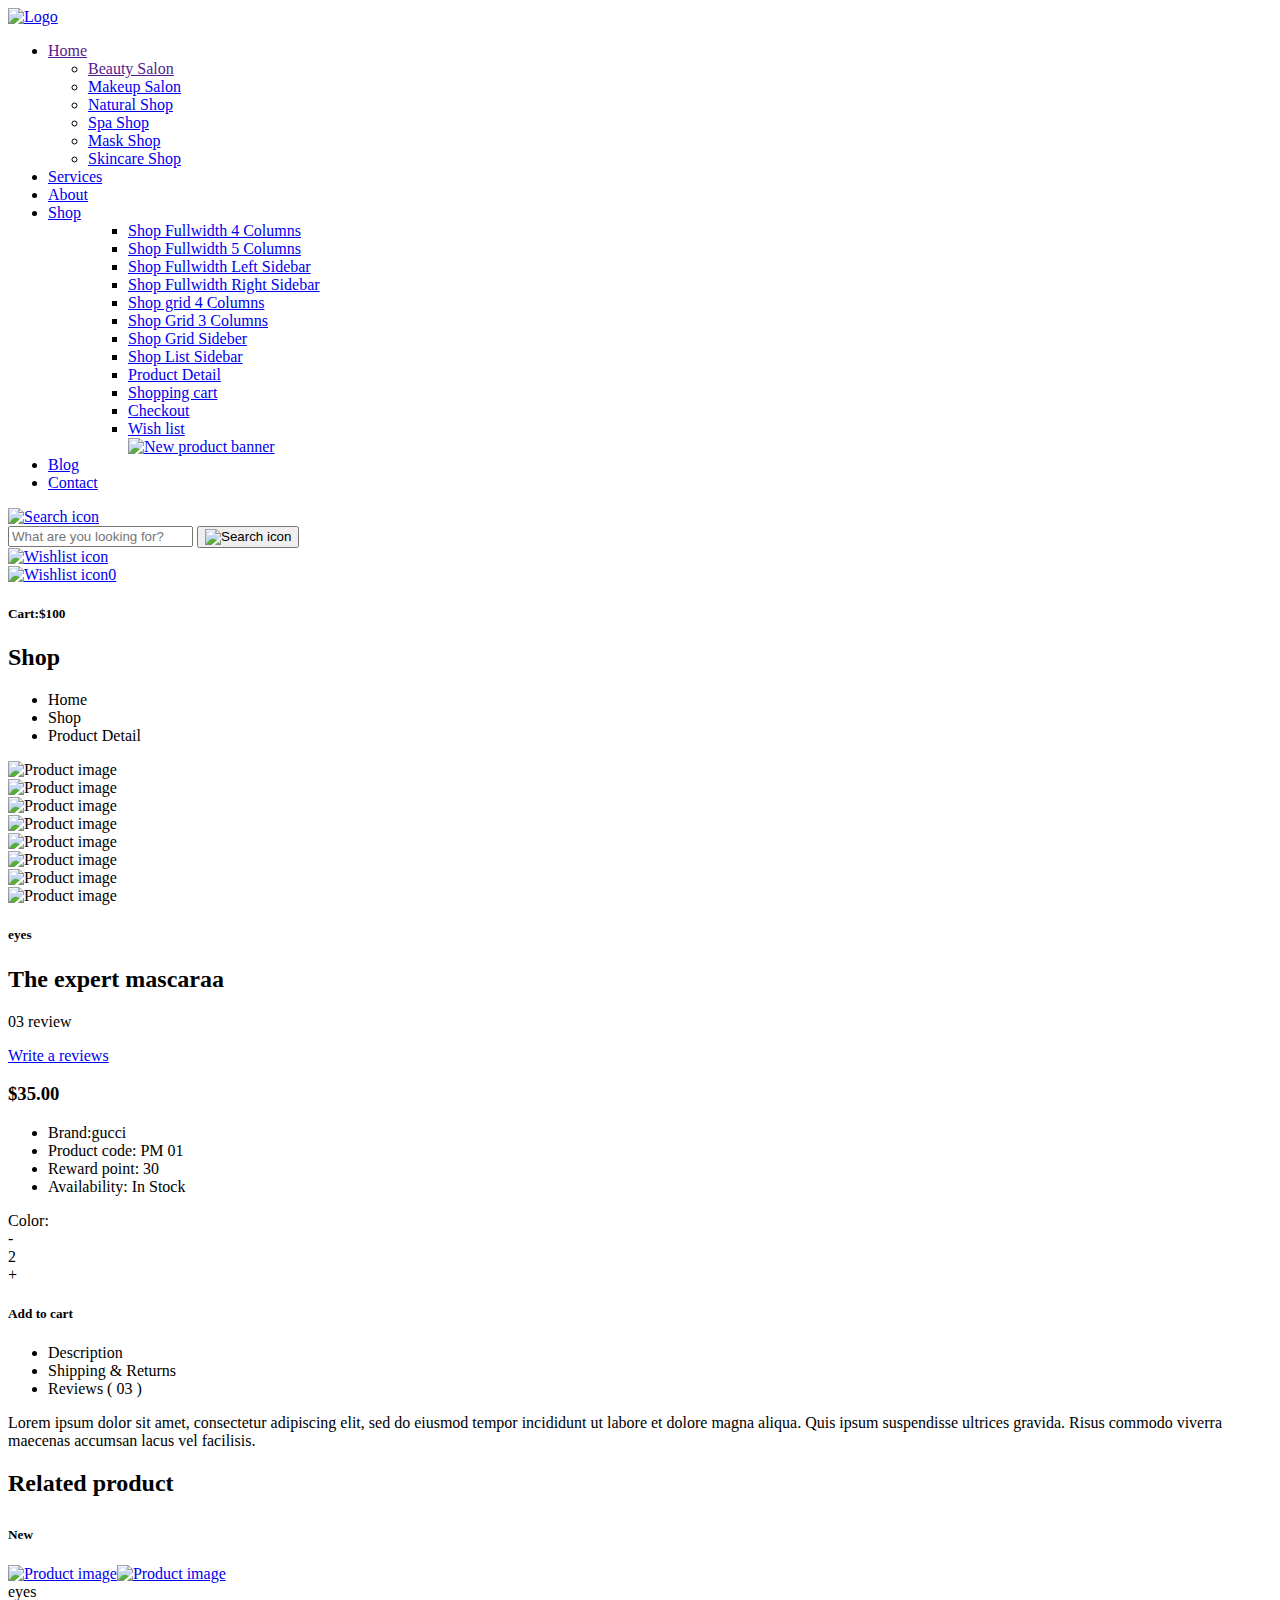
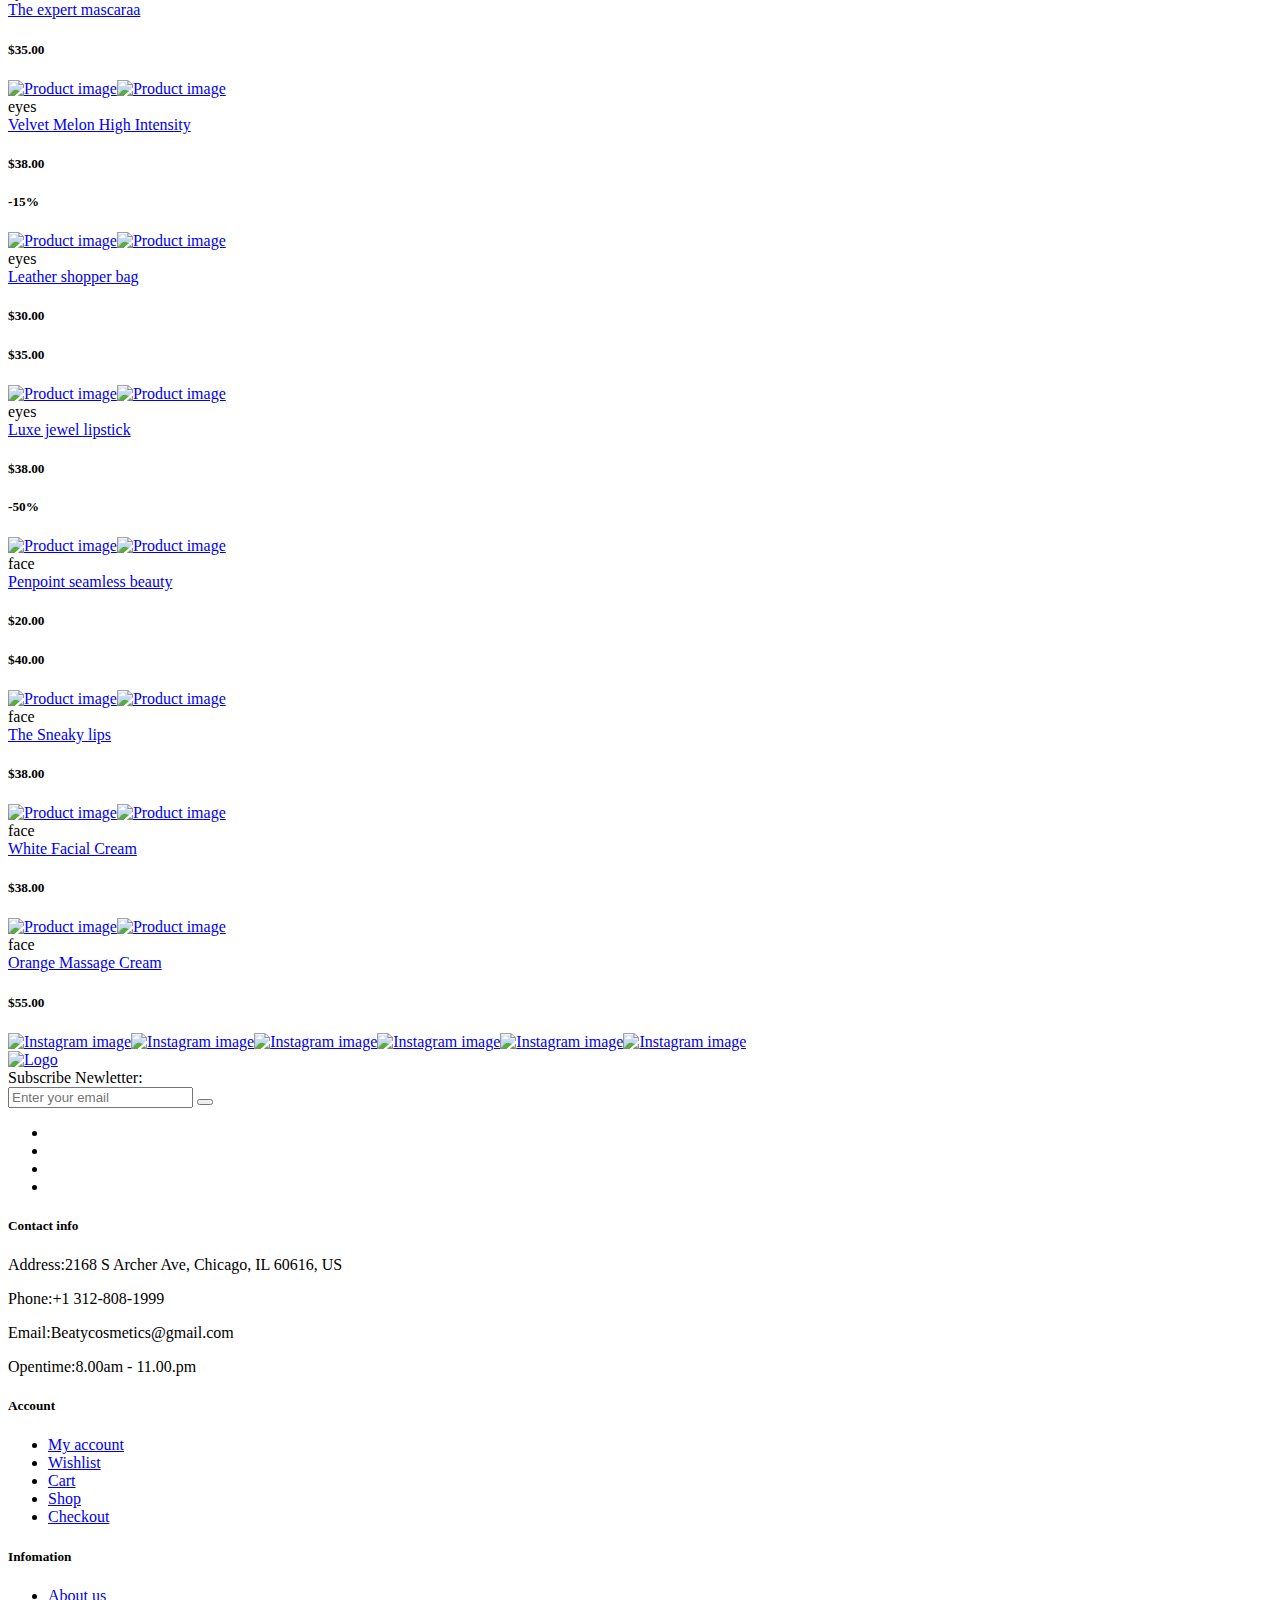
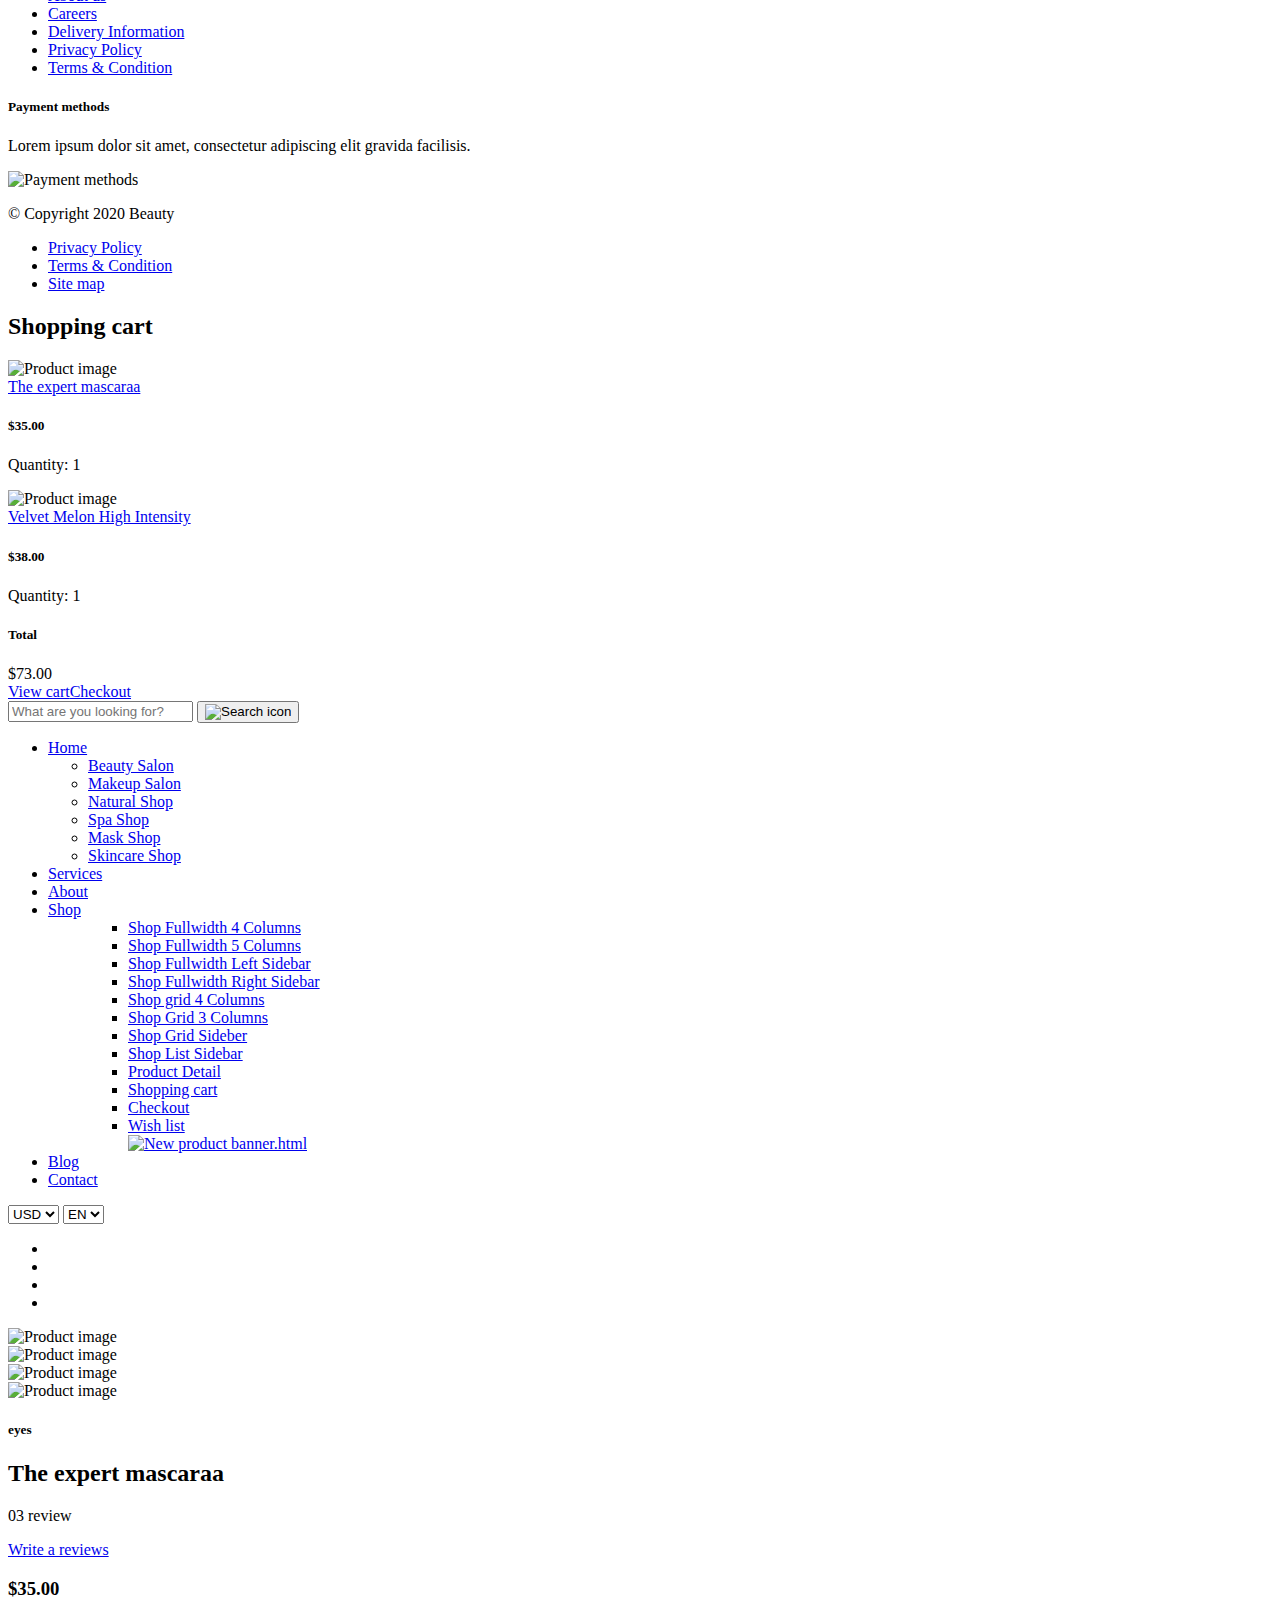
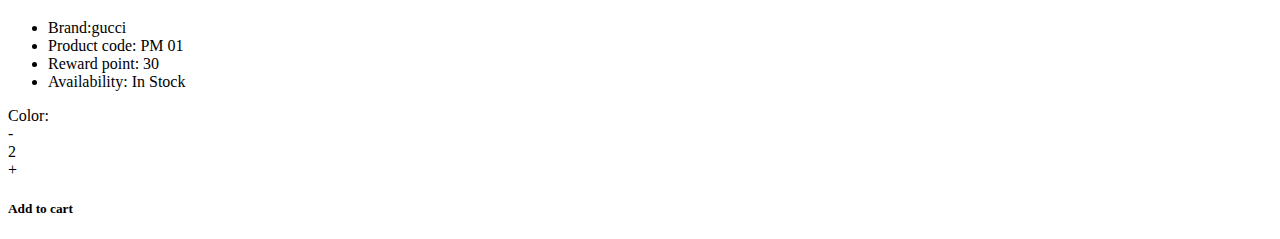
==== shop/product-detail.html @ 7b79861c "ajout du projet" ====
<!DOCTYPE html>
<html lang="en">
  <head>
    <meta charset="UTF-8"/>
    <meta name="viewport" content="width=device-width, initial-scale=1.0, user-scalable=no"/>
    <meta http-equiv="X-UA-Compatible" content="ie=edge"/>
    <title>Product Detail</title>
    <link rel="stylesheet" href="https://fonts.googleapis.com/css2?family=Spartan:wght@300;400;500;700;900&amp;display=swap"/>
    <link rel="shortcut icon" type="image/png" href="./assets/images/fav.png"/>
    <!--build:css assets/css/styles.min.css-->
    <link rel="stylesheet" href="assets/css/bootstrap.css"/>
    <link rel="stylesheet" href="https://cdnjs.cloudflare.com/ajax/libs/animate.css/4.0.0/animate.min.css"/>
    <link rel="stylesheet" href="assets/css/slick.min.css"/>
    <link rel="stylesheet" href="assets/css/fontawesome.css"/>
    <link rel="stylesheet" href="assets/css/jquery.modal.min.css"/>
    <link rel="stylesheet" href="assets/css/bootstrap-drawer.min.css"/>
    <link rel="stylesheet" href="assets/css/style.css"/>
    <!--endbuild-->
  </head>
  <body>
    <div class="menu -style-3">
      <div class="container">
        <div class="menu__wrapper"><a href="/index.html"><img src="assets/images/logo-white.png" alt="Logo"/></a>
              <div class="navigator -white">
                <ul>
                  <li class="relative"><a href="">Home<span class="dropable-icon"><i class="fas fa-angle-down"></i></span></a>
                    <ul class="dropdown-menu">
                      <li><a href="">Beauty Salon</a></li>
                      <li><a href="homepage2.html">Makeup Salon</a></li>
                      <li><a href="homepage3.html">Natural Shop</a></li>
                      <li><a href="homepage4.html">Spa Shop</a></li>
                      <li><a href="homepage5.html">Mask Shop</a></li>
                      <li><a href="homepage6.html">Skincare Shop</a></li>
                    </ul>
                  </li>
                  <li><a href="services.html">Services</a></li>
                  <li><a href="about.html">About</a></li>
                  <li><a href="shop-fullwidth-4col.html">Shop<span class="dropable-icon"><i class="fas fa-angle-down"></i></span></a>
                    <ul class="dropdown-menu -wide">
                      <ul class="dropdown-menu__col">
                        <li><a href="shop-fullwidth-4col.html">Shop Fullwidth 4 Columns</a></li>
                        <li><a href="shop-fullwidth-5col.html">Shop Fullwidth 5 Columns</a></li>
                        <li><a href="shop-fullwidth-left-sidebar.html">Shop Fullwidth Left Sidebar</a></li>
                        <li><a href="shop-fullwidth-right-sidebar.html">Shop Fullwidth Right Sidebar</a></li>
                      </ul>
                      <ul class="dropdown-menu__col">
                        <li><a href="shop-grid-4col.html">Shop grid 4 Columns</a></li>
                        <li><a href="shop-grid-3col.html">Shop Grid 3 Columns</a></li>
                        <li><a href="shop-grid-sidebar.html">Shop Grid Sideber</a></li>
                        <li><a href="shop-list-sidebar.html">Shop List Sidebar</a></li>
                      </ul>
                      <ul class="dropdown-menu__col">
                        <li><a href="product-detail.html">Product Detail</a></li>
                        <li><a href="cart.html">Shopping cart</a></li>
                        <li><a href="checkout.html">Checkout</a></li>
                        <li><a href="wishlist.html">Wish list</a></li>
                      </ul>
                      <ul class="dropdown-menu__col -banner"><a href="shop-fullwidth-4col.html"><img src="assets/images/header/dropdown-menu-banner.png" alt="New product banner"/></a></ul>
                    </ul>
                  </li>
                  <li><a href="blog.html">Blog</a></li>
                  <li><a href="contact.html">Contact</a></li>
                </ul>
              </div>
              <div class="menu-functions -white"><a class="menu-icon -search" href="#"><img src="assets/images/header/search-icon-white.png" alt="Search icon"/></a>
                <div class="search-box">
                  <form>
                    <input type="text" placeholder="What are you looking for?" name="search"/>
                    <button><img src="assets/images/header/search-icon.png" alt="Search icon"/></button>
                  </form>
                </div><a class="menu-icon -wishlist" href="/wishlist.html"><img src="assets/images/header/wishlist-icon-white.png" alt="Wishlist icon"/></a>
                <div class="menu-cart"><a class="menu-icon -cart" href="#"><img src="assets/images/header/cart-icon-white.png" alt="Wishlist icon"/><span class="cart__quantity">0</span></a>
                  <h5>Cart:<span>$100</span></h5>
                </div><a class="menu-icon -navbar" href="#">
                  <div class="bar"></div>
                  <div class="bar"></div>
                  <div class="bar"></div></a>
              </div>
        </div>
      </div>
    </div>
    <div id="content">
          <div class="breadcrumb">
            <div class="container">
              <h2>Shop</h2>
              <ul><li>Home</li><li>Shop</li><li class="active">Product Detail</li></ul>
            </div>
          </div>
      <div class="shop">
        <div class="container">
          <div class="product-detail__wrapper">
            <div class="row">
              <div class="col-12 col-md-6">
                <div class="product-detail__slide-two">
                  <div class="product-detail__slide-two__big">
                    <div class="slider__item"><img src="assets/images/product/1.png" alt="Product image"/></div>
                    <div class="slider__item"><img src="assets/images/product/2.png" alt="Product image"/></div>
                    <div class="slider__item"><img src="assets/images/product/3.png" alt="Product image"/></div>
                    <div class="slider__item"><img src="assets/images/product/4.png" alt="Product image"/></div>
                  </div>
                  <div class="product-detail__slide-two__small">
                    <div class="slider__item"><img src="assets/images/product/1.png" alt="Product image"/></div>
                    <div class="slider__item"><img src="assets/images/product/2.png" alt="Product image"/></div>
                    <div class="slider__item"><img src="assets/images/product/3.png" alt="Product image"/></div>
                    <div class="slider__item"><img src="assets/images/product/4.png" alt="Product image"/></div>
                  </div>
                </div>
              </div>
              <div class="col-12 col-md-6">
                <div class="product-detail__content">
                      <div class="product-detail__content">
                        <div class="product-detail__content__header">
                          <h5>eyes</h5>
                          <h2>The expert mascaraa</h2>
                        </div>
                        <div class="product-detail__content__header__comment-block">
                              <div class="rate"><i class="fas fa-star"></i><i class="fas fa-star"></i><i class="fas fa-star"></i><i class="fas fa-star"></i><i class="far fa-star"></i></div>
                          <p>03 review</p><a href="#">Write a reviews</a>
                        </div>
                        <h3>$35.00</h3>
                        <div class="divider"></div>
                        <div class="product-detail__content__footer">
                          <ul>
                            <li>Brand:gucci
                            </li>
                            <li>Product code: PM 01
                            </li>
                            <li>Reward point: 30
                            </li>
                            <li>Availability: In Stock</li>
                          </ul>
                          <div class="product-detail__colors"><span>Color:</span>
                            <div class="product-detail__colors__item" style="background-color: #8B0000"></div>
                            <div class="product-detail__colors__item" style="background-color: #4169E1"></div>
                          </div>
                          <div class="product-detail__controller">
                                <div class="quantity-controller -border -round">
                                  <div class="quantity-controller__btn -descrease">-</div>
                                  <div class="quantity-controller__number">2</div>
                                  <div class="quantity-controller__btn -increase">+</div>
                                </div>
                                <div class="add-to-cart -dark"><a class="btn -round -red" href="#"><i class="fas fa-shopping-bag"></i></a>
                                  <h5>Add to cart</h5>
                                </div>
                            <div class="product-detail__controler__actions"></div><a class="btn -round -white" href="#"><i class="fas fa-heart"></i></a>
                          </div>
                          <div class="divider"></div>
                          <div class="product-detail__content__tab">
                            <ul class="tab-content__header">
                              <li class="tab-switcher" data-tab-index="0" tabindex="0">Description</li>
                              <li class="tab-switcher" data-tab-index="1" tabindex="0">Shipping & Returns</li>
                              <li class="tab-switcher" data-tab-index="2" tabindex="0">Reviews ( 03 )</li>
                            </ul>
                            <div id="allTabsContainer">
                              <div class="tab-content__item -description" data-tab-index="0">
                                <p>Lorem ipsum dolor sit amet, consectetur adipiscing elit, sed do eiusmod tempor incididunt ut labore et dolore magna aliqua. Quis ipsum suspendisse ultrices gravida. Risus commodo viverra maecenas accumsan lacus vel facilisis.</p>
                              </div>
                              <div class="tab-content__item -ship" data-tab-index="1" style="display:none;">
                                <h5><span>Ship to</span>New york</h5>
                                <ul>
                                  <li>Standard Shipping on order over 0kg - 5kg. <span>+10.00</span></li>
                                  <li>Heavy Goods Shipping on oder over 5kg-10kg . <span>+20.00</span></li>
                                </ul>
                                <h5>Delivery &amp; returns</h5>
                                <p>We diliver to over 100 countries around the word. For full details of the delivery options we offer, please view our Delivery information.</p>
                              </div>
                              <div class="tab-content__item -review" data-tab-index="2" style="display:none;">
                                <div class="review">
                                  <div class="review__header">
                                    <div class="review__header__avatar"><img src="https://i1.wp.com/metro.co.uk/wp-content/uploads/2020/03/GettyImages-1211127989.jpg?quality=90&amp;strip=all&amp;zoom=1&amp;resize=644%2C416&amp;ssl=1" alt="Reviewer avatar"/></div>
                                    <div class="review__header__info">
                                      <h5>Lionel Messi</h5>
                                      <p>Mar 17, 2020</p>
                                    </div>
                                    <div class="review__header__rate">
                                                    <div class="rate"><i class="fas fa-star"></i><i class="fas fa-star"></i><i class="fas fa-star"></i><i class="fas fa-star"></i><i class="far fa-star"></i></div>
                                    </div>
                                  </div>
                                  <p class="review__content">Lorem ipsum dolor sit amet, consectetur adipiscing elit, sed do eiusmod tempor incididunt ut labore et dolore.</p><a class="review__report" href="#">Report as Inappropriate</a>
                                </div>
                                <form>
                                  <h5>Write a review</h5>
                                  <div class="row">
                                    <div class="col-12 col-md-6">
                                      <div class="input-validator">
                                        <input type="text" name="name" placeholder="Name"/>
                                      </div>
                                    </div>
                                    <div class="col-12 col-md-6">
                                      <div class="input-validator">
                                        <input type="text" name="email" placeholder="Email"/>
                                      </div>
                                    </div>
                                    <div class="col-12">
                                      <div class="input-validator">
                                        <textarea name="message" placeholder="Message" rows="5"></textarea>
                                      </div><span class="input-error"></span>
                                    </div>
                                    <div class="col-12">
                                          <button class="btn -dark">Write a review
                                          </button>
                                    </div>
                                  </div>
                                </form>
                              </div>
                            </div>
                          </div>
                        </div>
                      </div>
                </div>
              </div>
            </div>
          </div>
        </div>
      </div>
      <div class="product-slide">
        <div class="container">
                <div class="section-title -center" style="margin-bottom: 1.875em">
                  <h2>Related product</h2>
                </div>
          <div class="product-slider">
            <div class="product-slide__wrapper">
              <div class="product-slide__item">
                      <div class="product ">
                        <div class="product-type"><h5 class="-new">New</h5></div>
                        <div class="product-thumb"><a class="product-thumb__image" href="/shop/product-detail.html"><img src="assets/images/product/1.png" alt="Product image"/><img src="assets/images/product/2.png" alt="Product image"/></a>
                          <div class="product-thumb__actions">
                            <div class="product-btn"><a class="btn -white product__actions__item -round product-atc" href="#"><i class="fas fa-shopping-bag"></i></a>
                            </div>
                            <div class="product-btn"><a class="btn -white product__actions__item -round product-qv" href="#"><i class="fas fa-eye"></i></a>
                            </div>
                            <div class="product-btn"><a class="btn -white product__actions__item -round" href="#"><i class="fas fa-heart"></i></a>
                            </div>
                          </div>
                        </div>
                        <div class="product-content">
                          <div class="product-content__header">
                            <div class="product-category">eyes</div>
                                  <div class="rate"><i class="fas fa-star"></i><i class="fas fa-star"></i><i class="fas fa-star"></i><i class="fas fa-star"></i><i class="far fa-star"></i></div>
                          </div><a class="product-name" href="/shop/product-detail.html">The expert mascaraa</a>
                          <div class="product-content__footer">
                            <h5 class="product-price--main">$35.00</h5>
                            <div class="product-colors">
                              <div class="product-colors__item" style="background-color: #8B0000"></div>
                              <div class="product-colors__item" style="background-color: #4169E1"></div>
                            </div>
                          </div>
                        </div>
                      </div>
              </div>
              <div class="product-slide__item">
                      <div class="product ">
                        <div class="product-type"></div>
                        <div class="product-thumb"><a class="product-thumb__image" href="/shop/product-detail.html"><img src="assets/images/product/2.png" alt="Product image"/><img src="assets/images/product/3.png" alt="Product image"/></a>
                          <div class="product-thumb__actions">
                            <div class="product-btn"><a class="btn -white product__actions__item -round product-atc" href="#"><i class="fas fa-shopping-bag"></i></a>
                            </div>
                            <div class="product-btn"><a class="btn -white product__actions__item -round product-qv" href="#"><i class="fas fa-eye"></i></a>
                            </div>
                            <div class="product-btn"><a class="btn -white product__actions__item -round" href="#"><i class="fas fa-heart"></i></a>
                            </div>
                          </div>
                        </div>
                        <div class="product-content">
                          <div class="product-content__header">
                            <div class="product-category">eyes</div>
                                  <div class="rate"><i class="fas fa-star"></i><i class="fas fa-star"></i><i class="fas fa-star"></i><i class="fas fa-star"></i><i class="fas fa-star"></i></div>
                          </div><a class="product-name" href="/shop/product-detail.html">Velvet Melon High Intensity</a>
                          <div class="product-content__footer">
                            <h5 class="product-price--main">$38.00</h5>
                          </div>
                        </div>
                      </div>
              </div>
              <div class="product-slide__item">
                      <div class="product ">
                        <div class="product-type"><h5 class="-sale">-15%</h5></div>
                        <div class="product-thumb"><a class="product-thumb__image" href="/shop/product-detail.html"><img src="assets/images/product/3.png" alt="Product image"/><img src="assets/images/product/4.png" alt="Product image"/></a>
                          <div class="product-thumb__actions">
                            <div class="product-btn"><a class="btn -white product__actions__item -round product-atc" href="#"><i class="fas fa-shopping-bag"></i></a>
                            </div>
                            <div class="product-btn"><a class="btn -white product__actions__item -round product-qv" href="#"><i class="fas fa-eye"></i></a>
                            </div>
                            <div class="product-btn"><a class="btn -white product__actions__item -round" href="#"><i class="fas fa-heart"></i></a>
                            </div>
                          </div>
                        </div>
                        <div class="product-content">
                          <div class="product-content__header">
                            <div class="product-category">eyes</div>
                                  <div class="rate"><i class="fas fa-star"></i><i class="fas fa-star"></i><i class="fas fa-star"></i><i class="fas fa-star"></i><i class="far fa-star"></i></div>
                          </div><a class="product-name" href="/shop/product-detail.html">Leather shopper bag</a>
                          <div class="product-content__footer">
                            <h5 class="product-price--main">$30.00</h5>
                            <h5 class="product-price--discount">$35.00</h5>
                            <div class="product-colors">
                              <div class="product-colors__item" style="background-color: #8B0000"></div>
                              <div class="product-colors__item" style="background-color: #4169E1"></div>
                            </div>
                          </div>
                        </div>
                      </div>
              </div>
              <div class="product-slide__item">
                      <div class="product ">
                        <div class="product-type"></div>
                        <div class="product-thumb"><a class="product-thumb__image" href="/shop/product-detail.html"><img src="assets/images/product/4.png" alt="Product image"/><img src="assets/images/product/5.png" alt="Product image"/></a>
                          <div class="product-thumb__actions">
                            <div class="product-btn"><a class="btn -white product__actions__item -round product-atc" href="#"><i class="fas fa-shopping-bag"></i></a>
                            </div>
                            <div class="product-btn"><a class="btn -white product__actions__item -round product-qv" href="#"><i class="fas fa-eye"></i></a>
                            </div>
                            <div class="product-btn"><a class="btn -white product__actions__item -round" href="#"><i class="fas fa-heart"></i></a>
                            </div>
                          </div>
                        </div>
                        <div class="product-content">
                          <div class="product-content__header">
                            <div class="product-category">eyes</div>
                                  <div class="rate"><i class="fas fa-star"></i><i class="fas fa-star"></i><i class="fas fa-star"></i><i class="fas fa-star"></i><i class="fas fa-star"></i></div>
                          </div><a class="product-name" href="/shop/product-detail.html">Luxe jewel lipstick</a>
                          <div class="product-content__footer">
                            <h5 class="product-price--main">$38.00</h5>
                          </div>
                        </div>
                      </div>
              </div>
              <div class="product-slide__item">
                      <div class="product ">
                        <div class="product-type"><h5 class="-sale">-50%</h5></div>
                        <div class="product-thumb"><a class="product-thumb__image" href="/shop/product-detail.html"><img src="assets/images/product/5.png" alt="Product image"/><img src="assets/images/product/6.png" alt="Product image"/></a>
                          <div class="product-thumb__actions">
                            <div class="product-btn"><a class="btn -white product__actions__item -round product-atc" href="#"><i class="fas fa-shopping-bag"></i></a>
                            </div>
                            <div class="product-btn"><a class="btn -white product__actions__item -round product-qv" href="#"><i class="fas fa-eye"></i></a>
                            </div>
                            <div class="product-btn"><a class="btn -white product__actions__item -round" href="#"><i class="fas fa-heart"></i></a>
                            </div>
                          </div>
                        </div>
                        <div class="product-content">
                          <div class="product-content__header">
                            <div class="product-category">face</div>
                                  <div class="rate"><i class="fas fa-star"></i><i class="fas fa-star"></i><i class="fas fa-star"></i><i class="fas fa-star"></i><i class="fas fa-star"></i></div>
                          </div><a class="product-name" href="/shop/product-detail.html">Penpoint seamless beauty</a>
                          <div class="product-content__footer">
                            <h5 class="product-price--main">$20.00</h5>
                            <h5 class="product-price--discount">$40.00</h5>
                          </div>
                        </div>
                      </div>
              </div>
              <div class="product-slide__item">
                      <div class="product ">
                        <div class="product-type"></div>
                        <div class="product-thumb"><a class="product-thumb__image" href="/shop/product-detail.html"><img src="assets/images/product/7.png" alt="Product image"/><img src="assets/images/product/8.png" alt="Product image"/></a>
                          <div class="product-thumb__actions">
                            <div class="product-btn"><a class="btn -white product__actions__item -round product-atc" href="#"><i class="fas fa-shopping-bag"></i></a>
                            </div>
                            <div class="product-btn"><a class="btn -white product__actions__item -round product-qv" href="#"><i class="fas fa-eye"></i></a>
                            </div>
                            <div class="product-btn"><a class="btn -white product__actions__item -round" href="#"><i class="fas fa-heart"></i></a>
                            </div>
                          </div>
                        </div>
                        <div class="product-content">
                          <div class="product-content__header">
                            <div class="product-category">face</div>
                                  <div class="rate"><i class="fas fa-star"></i><i class="fas fa-star"></i><i class="fas fa-star"></i><i class="fas fa-star"></i><i class="fas fa-star"></i></div>
                          </div><a class="product-name" href="/shop/product-detail.html">The Sneaky lips</a>
                          <div class="product-content__footer">
                            <h5 class="product-price--main">$38.00</h5>
                          </div>
                        </div>
                      </div>
              </div>
              <div class="product-slide__item">
                      <div class="product ">
                        <div class="product-type"></div>
                        <div class="product-thumb"><a class="product-thumb__image" href="/shop/product-detail.html"><img src="assets/images/product/8.png" alt="Product image"/><img src="assets/images/product/9.png" alt="Product image"/></a>
                          <div class="product-thumb__actions">
                            <div class="product-btn"><a class="btn -white product__actions__item -round product-atc" href="#"><i class="fas fa-shopping-bag"></i></a>
                            </div>
                            <div class="product-btn"><a class="btn -white product__actions__item -round product-qv" href="#"><i class="fas fa-eye"></i></a>
                            </div>
                            <div class="product-btn"><a class="btn -white product__actions__item -round" href="#"><i class="fas fa-heart"></i></a>
                            </div>
                          </div>
                        </div>
                        <div class="product-content">
                          <div class="product-content__header">
                            <div class="product-category">face</div>
                                  <div class="rate"><i class="fas fa-star"></i><i class="fas fa-star"></i><i class="fas fa-star"></i><i class="fas fa-star"></i><i class="far fa-star"></i></div>
                          </div><a class="product-name" href="/shop/product-detail.html">White Facial Cream</a>
                          <div class="product-content__footer">
                            <h5 class="product-price--main">$38.00</h5>
                          </div>
                        </div>
                      </div>
              </div>
              <div class="product-slide__item">
                      <div class="product ">
                        <div class="product-type"></div>
                        <div class="product-thumb"><a class="product-thumb__image" href="/shop/product-detail.html"><img src="assets/images/product/9.png" alt="Product image"/><img src="assets/images/product/10.png" alt="Product image"/></a>
                          <div class="product-thumb__actions">
                            <div class="product-btn"><a class="btn -white product__actions__item -round product-atc" href="#"><i class="fas fa-shopping-bag"></i></a>
                            </div>
                            <div class="product-btn"><a class="btn -white product__actions__item -round product-qv" href="#"><i class="fas fa-eye"></i></a>
                            </div>
                            <div class="product-btn"><a class="btn -white product__actions__item -round" href="#"><i class="fas fa-heart"></i></a>
                            </div>
                          </div>
                        </div>
                        <div class="product-content">
                          <div class="product-content__header">
                            <div class="product-category">face</div>
                                  <div class="rate"><i class="fas fa-star"></i><i class="fas fa-star"></i><i class="fas fa-star"></i><i class="fas fa-star"></i><i class="far fa-star"></i></div>
                          </div><a class="product-name" href="/shop/product-detail.html">Orange Massage Cream</a>
                          <div class="product-content__footer">
                            <h5 class="product-price--main">$55.00</h5>
                          </div>
                        </div>
                      </div>
              </div>
            </div>
          </div>
        </div>
      </div>
      <div class="instagram-two">
        <div class="instagram-two-slider"><a class="slider-item" href="https://www.instagram.com/"><img src="assets/images/instagram/InstagramTwo/1.png" alt="Instagram image"/></a><a class="slider-item" href="https://www.instagram.com/"><img src="assets/images/instagram/InstagramTwo/2.png" alt="Instagram image"/></a><a class="slider-item" href="https://www.instagram.com/"><img src="assets/images/instagram/InstagramTwo/3.png" alt="Instagram image"/></a><a class="slider-item" href="https://www.instagram.com/"><img src="assets/images/instagram/InstagramTwo/4.png" alt="Instagram image"/></a><a class="slider-item" href="https://www.instagram.com/"><img src="assets/images/instagram/InstagramTwo/5.png" alt="Instagram image"/></a><a class="slider-item" href="https://www.instagram.com/"><img src="assets/images/instagram/InstagramTwo/6.png" alt="Instagram image"/></a>
        </div>
      </div>
      <div class="footer-one">
        <div class="container">
          <div class="footer-one__header">
            <div class="footer-one__header__logo"><a href="/homepages/homepage1"><img src="assets/images/logo.png" alt="Logo"/></a></div>
            <div class="footer-one__header__newsletter"><span>Subscribe Newletter:</span>
              <div class="footer-one-newsletter">
                <div class="subscribe-form">
                  <div class="mc-form">
                    <input type="text" placeholder="Enter your email"/>
                          <button class="btn "><i class="fas fa-paper-plane"></i>
                          </button>
                  </div>
                </div>
              </div>
            </div>
            <div class="footer-one__header__social">
                    <div class="social-icons -border">
                      <ul>
                        <li><a href="https://www.facebook.com/" style="'color: undefined'"><i class="fab fa-facebook-f"></i></a></li>
                        <li><a href="https://twitter.com" style="'color: undefined'"><i class="fab fa-twitter"></i></a></li>
                        <li><a href="https://instagram.com/" style="'color: undefined'"><i class="fab fa-instagram"> </i></a></li>
                        <li><a href="https://www.youtube.com/" style="'color: undefined'"><i class="fab fa-youtube"></i></a></li>
                      </ul>
                    </div>
            </div>
          </div>
          <div class="footer-one__body">
            <div class="row">
              <div class="col-12 col-md-6 col-lg-4">
                <div class="footer__section -info">
                  <h5 class="footer-title">Contact info</h5>
                  <p>Address:<span>2168 S Archer Ave, Chicago, IL 60616, US</span></p>
                  <p>Phone:<span>+1 312-808-1999</span></p>
                  <p>Email:<span>Beatycosmetics@gmail.com</span></p>
                  <p>Opentime:<span>8.00am - 11.00.pm</span></p>
                </div>
              </div>
              <div class="col-12 col-md-6 col-lg-4">
                <div class="footer__section -links">
                  <div class="row">
                    <div class="col-12 col-sm-6">
                      <h5 class="footer-title">Account</h5>
                      <ul>
                        <li><a href="#">My account</a></li>
                        <li><a href="wishlist.html">Wishlist</a></li>
                        <li><a href="cart">Cart</a></li>
                        <li><a href="fullwidth-4col">Shop</a></li>
                        <li><a href="checkout">Checkout</a></li>
                      </ul>
                    </div>
                    <div class="col-12 col-sm-6">
                      <h5 class="footer-title">Infomation</h5>
                      <ul>
                        <li><a href="about.html">About us</a></li>
                        <li><a href="contact.html">Careers</a></li>
                        <li><a href="contact.html">Delivery Information</a></li>
                        <li><a href="contact.html">Privacy Policy</a></li>
                        <li><a href="contact.html">Terms &amp; Condition</a></li>
                      </ul>
                    </div>
                  </div>
                </div>
              </div>
              <div class="col-12 col-lg-4">
                <div class="footer__section -payment">
                  <h5 class="footer-title">Payment methods</h5>
                  <p> Lorem ipsum dolor sit amet, consectetur adipiscing elit gravida facilisis.</p>
                  <div class="payment-methods"><img src="assets/images/footer/payment.png" alt="Payment methods"/></div>
                </div>
              </div>
            </div>
          </div>
        </div>
        <div class="footer-one__footer">
          <div class="container">
            <div class="footer-one__footer__wrapper">
              <p>© Copyright 2020 Beauty</p>
              <ul>
                <li><a href="contact.html">Privacy Policy</a></li>
                <li><a href="contact.html">Terms &amp; Condition</a></li>
                <li><a href="contact.html">Site map</a></li>
              </ul>
            </div>
          </div>
        </div>
      </div>
      <div class="drawer drawer-right slide" id="cart-drawer" tabindex="-1" role="dialog" aria-labelledby="drawer-demo-title" aria-hidden="true">
        <div class="drawer-content drawer-content-scrollable" role="document">
          <div class="drawer-body">
            <div class="cart-sidebar">
              <div class="cart-items__wrapper">
                <h2>Shopping cart</h2>
                <div class="cart-item">
                  <div class="cart-item__image"><img src="assets/images/product/1.png" alt="Product image"/></div>
                  <div class="cart-item__info"><a href="/product-detail.html">The expert mascaraa</a>
                    <h5>$35.00</h5>
                    <p>Quantity:<span> 1</span></p>
                  </div><a class="cart-item__remove" href="#"><i class="fal fa-times"></i></a>
                </div>
                <div class="cart-item">
                  <div class="cart-item__image"><img src="assets/images/product/3.png" alt="Product image"/></div>
                  <div class="cart-item__info"><a href="/product-detail.html">Velvet Melon High Intensity</a>
                    <h5>$38.00</h5>
                    <p>Quantity:<span> 1</span></p>
                  </div><a class="cart-item__remove" href="#"><i class="fal fa-times"></i></a>
                </div>
                <div class="cart-items__total">
                  <div class="cart-items__total__price">
                    <h5>Total</h5><span>$73.00</span>
                  </div>
                  <div class="cart-items__total__buttons"><a class="btn -dark" href="cart.html">View cart</a><a class="btn -red" href="checkout.html">Checkout</a>
                  </div>
                </div>
              </div>
            </div>
          </div>
        </div>
      </div>
      <div class="drawer drawer-right slide" id="mobile-menu-drawer" tabindex="-1" role="dialog" aria-labelledby="drawer-demo-title" aria-hidden="true">
        <div class="drawer-content drawer-content-scrollable" role="document">
          <div class="drawer-body">
            <div class="cart-sidebar">
              <div class="cart-items__wrapper">
                <div class="navigation-sidebar">
                  <div class="search-box">
                    <form>
                      <input type="text" placeholder="What are you looking for?"/>
                      <button><img src="assets/images/header/search-icon.png" alt="Search icon"/></button>
                    </form>
                  </div>
                  <div class="navigator-mobile">
                    <ul>
                      <li class="relative"><a class="dropdown-menu-controller" href="#">Home<span class="dropable-icon"><i class="fas fa-angle-down"></i></span></a>
                        <ul class="dropdown-menu">
                          <li><a href="homepages/homepage1.html">Beauty Salon</a></li>
                          <li><a href="homepages/homepage2.html">Makeup Salon</a></li>
                          <li><a href="homepages/homepage3.html">Natural Shop</a></li>
                          <li><a href="homepages/homepage4.html">Spa Shop</a></li>
                          <li><a href="homepages/homepage5.html">Mask Shop</a></li>
                          <li><a href="homepages/homepage6.html">Skincare Shop</a></li>
                        </ul>
                      </li>
                      <li><a href="services.html">Services</a></li>
                      <li><a href="about.html">About</a></li>
                      <li><a class="dropdown-menu-controller" href="#">Shop<span class="dropable-icon"><i class="fas fa-angle-down"></i></span></a>
                        <ul class="dropdown-menu">
                          <ul class="dropdown-menu__col">
                            <li><a href="shop-fullwidth-4col.html">Shop Fullwidth 4 Columns</a></li>
                            <li><a href="shop-fullwidth-5col.html">Shop Fullwidth 5 Columns</a></li>
                            <li><a href="shop-fullwidth-left-sidebar.html">Shop Fullwidth Left Sidebar</a></li>
                            <li><a href="shop-fullwidth-right-sidebar.html">Shop Fullwidth Right Sidebar</a></li>
                          </ul>
                          <ul class="dropdown-menu__col">
                            <li><a href="shop-grid-4col.html">Shop grid 4 Columns</a></li>
                            <li><a href="shop-grid-3col.html">Shop Grid 3 Columns</a></li>
                            <li><a href="shop-grid-sidebar.html">Shop Grid Sideber</a></li>
                            <li><a href="shop-list-sidebar.html">Shop List Sidebar</a></li>
                          </ul>
                          <ul class="dropdown-menu__col">
                            <li><a href="#">Product Detail</a></li>
                            <li><a href="cart.html">Shopping cart</a></li>
                            <li><a href="checkout.html">Checkout</a></li>
                            <li><a href="wishlist.html">Wish list</a></li>
                          </ul>
                          <ul class="dropdown-menu__col -banner"><a href="shop-fullwidth-4col.html"><img src="assets/images/header/dropdown-menu-banner.png" alt="New product banner.html"/></a></ul>
                        </ul>
                      </li>
                      <li><a href="blog.html">Blog</a></li>
                      <li><a href="contact.html">Contact</a></li>
                    </ul>
                  </div>
                  <div class="navigation-sidebar__footer">
                    <select class="customed-select -borderless" name="currency">
                      <option value="usd">USD</option>
                      <option value="vnd">VND</option>
                      <option value="yen">YEN</option>
                    </select>
                    <select class="customed-select -borderless" name="currency">
                      <option value="en">EN</option>
                      <option value="vi">VI</option>
                      <option value="jp">JP</option>
                    </select>
                  </div>
                        <div class="social-icons ">
                          <ul>
                            <li><a href="https://www.facebook.com/" style="'color: undefined'"><i class="fab fa-facebook-f"></i></a></li>
                            <li><a href="https://twitter.com" style="'color: undefined'"><i class="fab fa-twitter"></i></a></li>
                            <li><a href="https://instagram.com/" style="'color: undefined'"><i class="fab fa-instagram"> </i></a></li>
                            <li><a href="https://www.youtube.com/" style="'color: undefined'"><i class="fab fa-youtube"></i></a></li>
                          </ul>
                        </div>
                </div>
              </div>
            </div>
          </div>
        </div>
      </div>
      <div class="modal" id="quick-view-modal">
        <div class="product-quickview">
          <div class="row">
            <div class="col-12 col-md-6">
              <div class="product-detail__slide-one">
                <div class="slider-wrapper">
                  <div class="slider-item"><img src="assets/images/product/1.png" alt="Product image"/></div>
                  <div class="slider-item"><img src="assets/images/product/2.png" alt="Product image"/></div>
                  <div class="slider-item"><img src="assets/images/product/3.png" alt="Product image"/></div>
                  <div class="slider-item"><img src="assets/images/product/4.png" alt="Product image"/></div>
                </div>
              </div>
            </div>
            <div class="col-12 col-md-6">
                    <div class="product-detail__content">
                      <div class="product-detail__content__header">
                        <h5>eyes</h5>
                        <h2>The expert mascaraa</h2>
                      </div>
                      <div class="product-detail__content__header__comment-block">
                              <div class="rate"><i class="fas fa-star"></i><i class="fas fa-star"></i><i class="fas fa-star"></i><i class="fas fa-star"></i><i class="far fa-star"></i></div>
                        <p>03 review</p><a href="#">Write a reviews</a>
                      </div>
                      <h3>$35.00</h3>
                      <div class="divider"></div>
                      <div class="product-detail__content__footer">
                        <ul>
                          <li>Brand:gucci
                          </li>
                          <li>Product code: PM 01
                          </li>
                          <li>Reward point: 30
                          </li>
                          <li>Availability: In Stock</li>
                        </ul>
                        <div class="product-detail__colors"><span>Color:</span>
                          <div class="product-detail__colors__item" style="background-color: #8B0000"></div>
                          <div class="product-detail__colors__item" style="background-color: #4169E1"></div>
                        </div>
                        <div class="product-detail__controller">
                                <div class="quantity-controller -border -round">
                                  <div class="quantity-controller__btn -descrease">-</div>
                                  <div class="quantity-controller__number">2</div>
                                  <div class="quantity-controller__btn -increase">+</div>
                                </div>
                                <div class="add-to-cart -dark"><a class="btn -round -red" href="#"><i class="fas fa-shopping-bag"></i></a>
                                  <h5>Add to cart</h5>
                                </div>
                          <div class="product-detail__controler__actions"></div><a class="btn -round -white" href="#"><i class="fas fa-heart"></i></a>
                        </div>
                      </div>
                    </div>
            </div>
          </div>
        </div>
      </div>
    </div>
    <!--build:js assets/js/main.min.js-->
    <script src="./assets/js/jquery-3.5.1.min.js"></script>
    <script src="./assets/js/parallax.min.js"></script>
    <script src="./assets/js/slick.min.js"></script>
    <script src="./assets/js/jquery.validate.min.js"></script>
    <script src="./assets/js/jquery.modal.min.js"></script>
    <script src="./assets/js/bootstrap-drawer.min.js"></script>
    <script src="./assets/js/jquery.countdown.min.js"></script>
    <script src="./assets/js/main.min.js"></script>
    <!--endbuild-->
  </body>
</html>
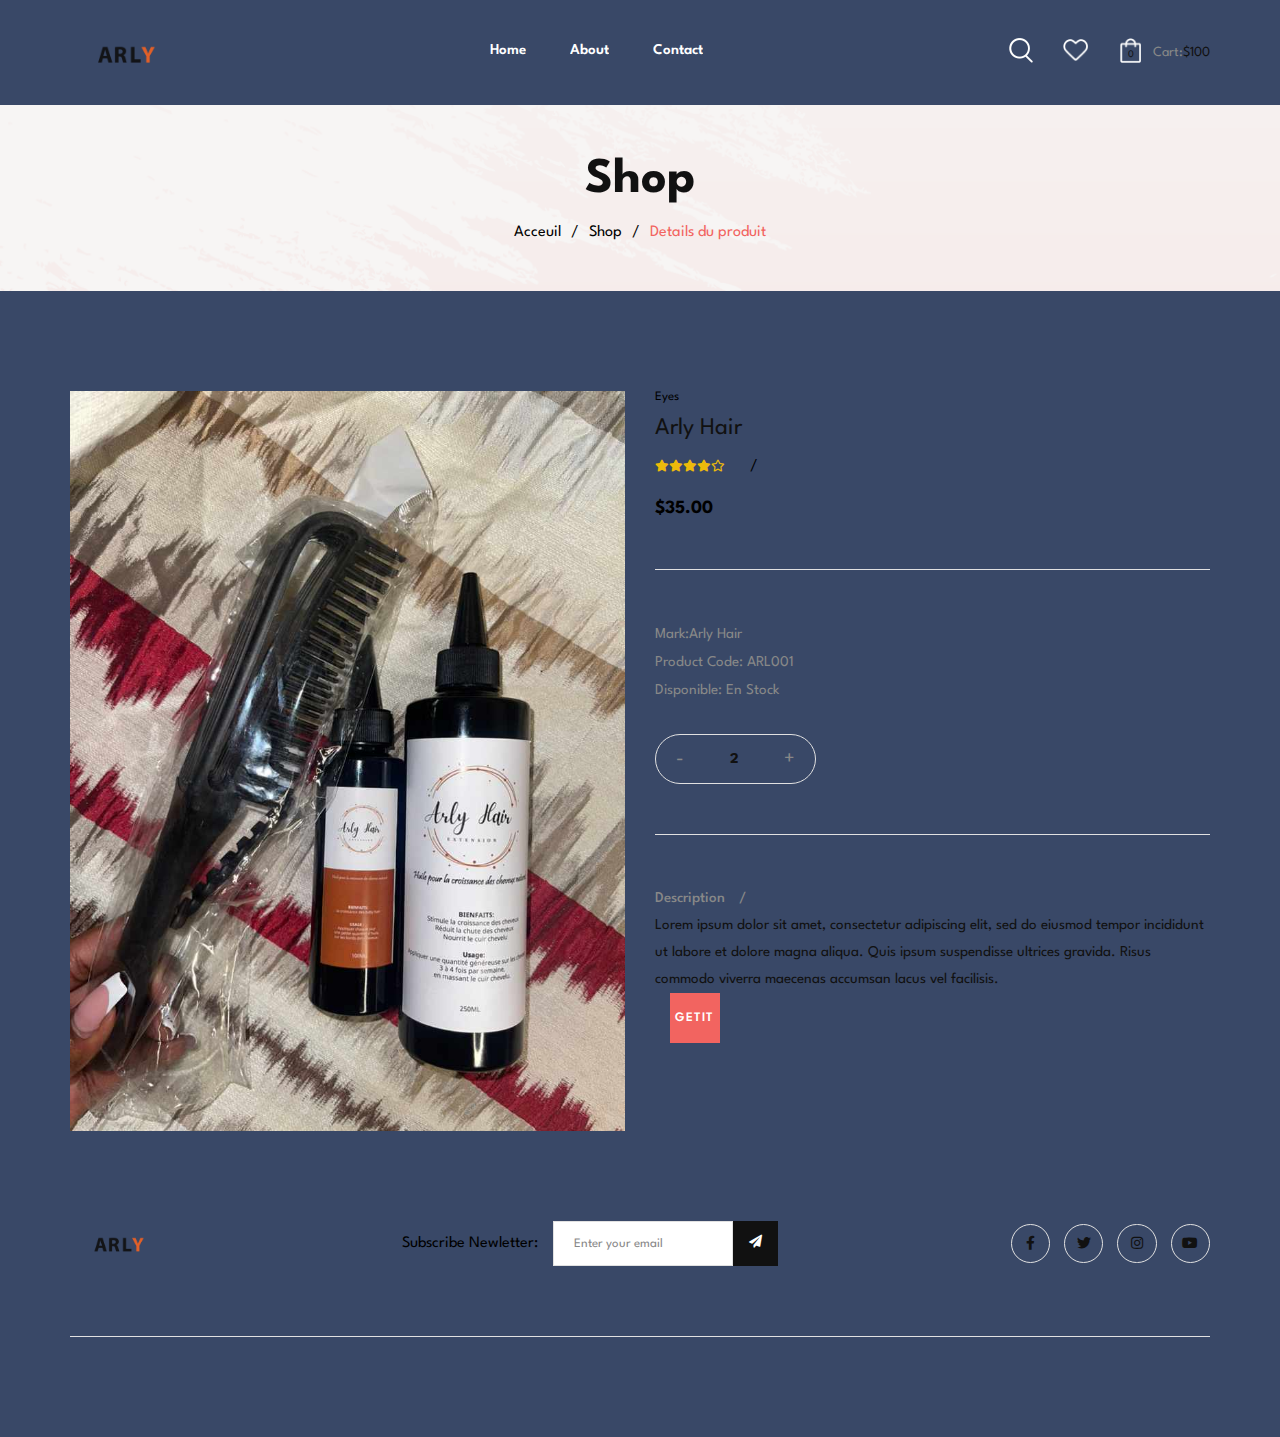
==== commit 4fe144d3: "mise à jour" ====
--- a/shop/product-detail.html
+++ b/shop/product-detail.html
@@ -4,9 +4,9 @@
     <meta charset="UTF-8"/>
     <meta name="viewport" content="width=device-width, initial-scale=1.0, user-scalable=no"/>
     <meta http-equiv="X-UA-Compatible" content="ie=edge"/>
-    <title>Product Detail</title>
+    <title>ARLY</title>
     <link rel="stylesheet" href="https://fonts.googleapis.com/css2?family=Spartan:wght@300;400;500;700;900&amp;display=swap"/>
-    <link rel="shortcut icon" type="image/png" href="./assets/images/fav.png"/>
+    <link rel="shortcut icon" type="image/png" href="./assets/images/Fav2.png"/>
     <!--build:css assets/css/styles.min.css-->
     <link rel="stylesheet" href="assets/css/bootstrap.css"/>
     <link rel="stylesheet" href="https://cdnjs.cloudflare.com/ajax/libs/animate.css/4.0.0/animate.min.css"/>
@@ -15,425 +15,179 @@
     <link rel="stylesheet" href="assets/css/jquery.modal.min.css"/>
     <link rel="stylesheet" href="assets/css/bootstrap-drawer.min.css"/>
     <link rel="stylesheet" href="assets/css/style.css"/>
+    
     <!--endbuild-->
   </head>
+  
   <body>
-    <div class="menu -style-3">
-      <div class="container">
-        <div class="menu__wrapper"><a href="/index.html"><img src="assets/images/logo-white.png" alt="Logo"/></a>
-              <div class="navigator -white">
-                <ul>
-                  <li class="relative"><a href="">Home<span class="dropable-icon"><i class="fas fa-angle-down"></i></span></a>
-                    <ul class="dropdown-menu">
-                      <li><a href="">Beauty Salon</a></li>
-                      <li><a href="homepage2.html">Makeup Salon</a></li>
-                      <li><a href="homepage3.html">Natural Shop</a></li>
-                      <li><a href="homepage4.html">Spa Shop</a></li>
-                      <li><a href="homepage5.html">Mask Shop</a></li>
-                      <li><a href="homepage6.html">Skincare Shop</a></li>
+    <div class="header one ">
+      
+      <div class="menu -style-1">
+        <div class="container">
+          <div class="menu__wrapper"><a class="menu-logo" href="index.html"><img src="assets/images/Arly.png" alt="Logo"/></a>
+                  <div class="navigator ">
+                    <ul>
+                      <li class="relative"><a href="">Home</a>
+                        
+                        
+                      </li>
+                      
+                      <li><a href="about.html">About</a></li>
+                      
+                      
+                      <li><a href="contact.html">Contact</a></li>
                     </ul>
-                  </li>
-                  <li><a href="services.html">Services</a></li>
-                  <li><a href="about.html">About</a></li>
-                  <li><a href="shop-fullwidth-4col.html">Shop<span class="dropable-icon"><i class="fas fa-angle-down"></i></span></a>
-                    <ul class="dropdown-menu -wide">
-                      <ul class="dropdown-menu__col">
-                        <li><a href="shop-fullwidth-4col.html">Shop Fullwidth 4 Columns</a></li>
-                        <li><a href="shop-fullwidth-5col.html">Shop Fullwidth 5 Columns</a></li>
-                        <li><a href="shop-fullwidth-left-sidebar.html">Shop Fullwidth Left Sidebar</a></li>
-                        <li><a href="shop-fullwidth-right-sidebar.html">Shop Fullwidth Right Sidebar</a></li>
-                      </ul>
-                      <ul class="dropdown-menu__col">
-                        <li><a href="shop-grid-4col.html">Shop grid 4 Columns</a></li>
-                        <li><a href="shop-grid-3col.html">Shop Grid 3 Columns</a></li>
-                        <li><a href="shop-grid-sidebar.html">Shop Grid Sideber</a></li>
-                        <li><a href="shop-list-sidebar.html">Shop List Sidebar</a></li>
-                      </ul>
-                      <ul class="dropdown-menu__col">
-                        <li><a href="product-detail.html">Product Detail</a></li>
-                        <li><a href="cart.html">Shopping cart</a></li>
-                        <li><a href="checkout.html">Checkout</a></li>
-                        <li><a href="wishlist.html">Wish list</a></li>
-                      </ul>
-                      <ul class="dropdown-menu__col -banner"><a href="shop-fullwidth-4col.html"><img src="assets/images/header/dropdown-menu-banner.png" alt="New product banner"/></a></ul>
-                    </ul>
-                  </li>
-                  <li><a href="blog.html">Blog</a></li>
-                  <li><a href="contact.html">Contact</a></li>
-                </ul>
-              </div>
-              <div class="menu-functions -white"><a class="menu-icon -search" href="#"><img src="assets/images/header/search-icon-white.png" alt="Search icon"/></a>
-                <div class="search-box">
-                  <form>
-                    <input type="text" placeholder="What are you looking for?" name="search"/>
-                    <button><img src="assets/images/header/search-icon.png" alt="Search icon"/></button>
-                  </form>
-                </div><a class="menu-icon -wishlist" href="/wishlist.html"><img src="assets/images/header/wishlist-icon-white.png" alt="Wishlist icon"/></a>
-                <div class="menu-cart"><a class="menu-icon -cart" href="#"><img src="assets/images/header/cart-icon-white.png" alt="Wishlist icon"/><span class="cart__quantity">0</span></a>
-                  <h5>Cart:<span>$100</span></h5>
-                </div><a class="menu-icon -navbar" href="#">
-                  <div class="bar"></div>
-                  <div class="bar"></div>
-                  <div class="bar"></div></a>
-              </div>
+                  </div>
+                  <div class="menu-functions "><a class="menu-icon -search" href="#"><img src="assets/images/header/search-icon-white.png" alt="Search icon"/></a>
+                    <div class="search-box">
+                      <form>
+                        <input type="text" placeholder="What are you looking for?" name="search"/>
+                        <button><img src="assets/images/header/search-icon-white.png" alt="Search icon"/></button>
+                      </form>
+                    </div><a class="menu-icon -wishlist" href="/wishlist.html"><img src="assets/images/header/wishlist-icon-white.png" alt="Wishlist icon"/></a>
+                    <div class="menu-cart"><a class="menu-icon -cart" href="#"><img src="assets/images/header/cart-icon-white.png" alt="Wishlist icon"/><span class="cart__quantity">0</span></a>
+                      <h5>Cart:<span>$100</span></h5>
+                    </div><a class="menu-icon -navbar" href="#">
+                      <div class="bar"></div>
+                      <div class="bar"></div>
+                      <div class="bar"></div></a>
+                  </div>
+          </div>
         </div>
       </div>
     </div>
+
+    
+
+
+
+
     <div id="content">
-          <div class="breadcrumb">
-            <div class="container">
-              <h2>Shop</h2>
-              <ul><li>Home</li><li>Shop</li><li class="active">Product Detail</li></ul>
-            </div>
-          </div>
-      <div class="shop">
-        <div class="container">
-          <div class="product-detail__wrapper">
-            <div class="row">
-              <div class="col-12 col-md-6">
+        <div class="breadcrumb">
+          <div class="container">
+            <h2>Shop</h2>
+            <ul><li>Acceuil</li><li>Shop</li><li class="active">Details du produit</li></ul>
+          </div>
+        </div>
+    <div class="shop">
+      <div class="container">
+        <div class="product-detail__wrapper">
+          <div class="row">
+            <div class="col-12 col-md-6">
                 <div class="product-detail__slide-two">
-                  <div class="product-detail__slide-two__big">
-                    <div class="slider__item"><img src="assets/images/product/1.png" alt="Product image"/></div>
-                    <div class="slider__item"><img src="assets/images/product/2.png" alt="Product image"/></div>
-                    <div class="slider__item"><img src="assets/images/product/3.png" alt="Product image"/></div>
-                    <div class="slider__item"><img src="assets/images/product/4.png" alt="Product image"/></div>
-                  </div>
-                  <div class="product-detail__slide-two__small">
-                    <div class="slider__item"><img src="assets/images/product/1.png" alt="Product image"/></div>
-                    <div class="slider__item"><img src="assets/images/product/2.png" alt="Product image"/></div>
-                    <div class="slider__item"><img src="assets/images/product/3.png" alt="Product image"/></div>
-                    <div class="slider__item"><img src="assets/images/product/4.png" alt="Product image"/></div>
-                  </div>
-                </div>
+                    <div class="product-detail__slide-two__big">
+                      <div class="slider__item"><img src="assets/images/product/1/111.jpeg" alt="Product image"/></div>
+                      <div class="slider__item"><img src="assets/images/product/2.png" alt="Product image"/></div>
+                      <div class="slider__item"><img src="assets/images/product/3.png" alt="Product image"/></div>
+                      <div class="slider__item"><img src="assets/images/product/4.png" alt="Product image"/></div>
+                    </div>
+                
               </div>
-              <div class="col-12 col-md-6">
-                <div class="product-detail__content">
-                      <div class="product-detail__content">
-                        <div class="product-detail__content__header">
-                          <h5>eyes</h5>
-                          <h2>The expert mascaraa</h2>
-                        </div>
-                        <div class="product-detail__content__header__comment-block">
-                              <div class="rate"><i class="fas fa-star"></i><i class="fas fa-star"></i><i class="fas fa-star"></i><i class="fas fa-star"></i><i class="far fa-star"></i></div>
-                          <p>03 review</p><a href="#">Write a reviews</a>
-                        </div>
-                        <h3>$35.00</h3>
+            </div>
+            <div class="col-12 col-md-6">
+              <div class="product-detail__content">
+                    <div class="product-detail__content">
+                      <div class="product-detail__content__header">
+                        <h5>eyes</h5>
+                        <h2>Arly Hair</h2>
+                      </div>
+                      <div class="product-detail__content__header__comment-block">
+                        <div class="rate"><i class="fas fa-star"></i><i class="fas fa-star"></i><i class="fas fa-star"></i><i class="fas fa-star"></i><i class="far fa-star"></i></div>
+                    
+                  </div>
+                      <h3>$35.00</h3>
+                      <div class="divider"></div>
+                      <div class="product-detail__content__footer">
+                        <ul>
+                          <li>mark:Arly Hair
+                          </li>
+                          <li>Product code: ARL001
+                          </li>
+                          
+                          <li>disponible: en Stock</li>
+                        </ul>
+                        
+                        <div class="product-detail__controller">
+                              <div class="quantity-controller -border -round">
+                                <div class="quantity-controller__btn -descrease">-</div>
+                                <div class="quantity-controller__number">2</div>
+                                <div class="quantity-controller__btn -increase">+</div>
+                              </div>
+                              
+                              
+                                
+                                
+                          
                         <div class="divider"></div>
-                        <div class="product-detail__content__footer">
-                          <ul>
-                            <li>Brand:gucci
-                            </li>
-                            <li>Product code: PM 01
-                            </li>
-                            <li>Reward point: 30
-                            </li>
-                            <li>Availability: In Stock</li>
-                          </ul>
-                          <div class="product-detail__colors"><span>Color:</span>
-                            <div class="product-detail__colors__item" style="background-color: #8B0000"></div>
-                            <div class="product-detail__colors__item" style="background-color: #4169E1"></div>
-                          </div>
-                          <div class="product-detail__controller">
-                                <div class="quantity-controller -border -round">
-                                  <div class="quantity-controller__btn -descrease">-</div>
-                                  <div class="quantity-controller__number">2</div>
-                                  <div class="quantity-controller__btn -increase">+</div>
+                        <div class="product-detail__content__tab">
+                          <ul class="tab-content__header">
+                            <li class="tab-switcher" data-tab-index="0" tabindex="0">Description</li>
+                            
+                          <div id="allTabsContainer">
+                            <div class="tab-content__item -description" data-tab-index="0">
+                              <p>Lorem ipsum dolor sit amet, consectetur adipiscing elit, sed do eiusmod tempor incididunt ut labore et dolore magna aliqua. Quis ipsum suspendisse ultrices gravida. Risus commodo viverra maecenas accumsan lacus vel facilisis.</p>
+
+                              
+                            </div>
+
+
+
+                            
+
+                            <div class="container">
+
+                                <div class="product-detail__controller">
+                                    <div data-animation-in="fadeInUp" data-animation-out="fadeInDown" data-animation-delay="0.4"><a class="btn -red" href="https://wa.me/243813298073" target="_blank">getit</a>
+                                    </div>
+
+                            </div>
+
+
+
+
+
+
+
+                            
+                        <div class="tab-content__item -review" data-tab-index="2" style="display:none;">
+                              
+                                  <div class="review__header__rate">
+                                                  <div class="rate"><i class="fas fa-star"></i><i class="fas fa-star"></i><i class="fas fa-star"></i><i class="fas fa-star"></i><i class="far fa-star"></i></div>
+                                  </div>
                                 </div>
-                                <div class="add-to-cart -dark"><a class="btn -round -red" href="#"><i class="fas fa-shopping-bag"></i></a>
-                                  <h5>Add to cart</h5>
-                                </div>
-                            <div class="product-detail__controler__actions"></div><a class="btn -round -white" href="#"><i class="fas fa-heart"></i></a>
-                          </div>
-                          <div class="divider"></div>
-                          <div class="product-detail__content__tab">
-                            <ul class="tab-content__header">
-                              <li class="tab-switcher" data-tab-index="0" tabindex="0">Description</li>
-                              <li class="tab-switcher" data-tab-index="1" tabindex="0">Shipping & Returns</li>
-                              <li class="tab-switcher" data-tab-index="2" tabindex="0">Reviews ( 03 )</li>
-                            </ul>
-                            <div id="allTabsContainer">
-                              <div class="tab-content__item -description" data-tab-index="0">
-                                <p>Lorem ipsum dolor sit amet, consectetur adipiscing elit, sed do eiusmod tempor incididunt ut labore et dolore magna aliqua. Quis ipsum suspendisse ultrices gravida. Risus commodo viverra maecenas accumsan lacus vel facilisis.</p>
-                              </div>
-                              <div class="tab-content__item -ship" data-tab-index="1" style="display:none;">
-                                <h5><span>Ship to</span>New york</h5>
-                                <ul>
-                                  <li>Standard Shipping on order over 0kg - 5kg. <span>+10.00</span></li>
-                                  <li>Heavy Goods Shipping on oder over 5kg-10kg . <span>+20.00</span></li>
-                                </ul>
-                                <h5>Delivery &amp; returns</h5>
-                                <p>We diliver to over 100 countries around the word. For full details of the delivery options we offer, please view our Delivery information.</p>
-                              </div>
-                              <div class="tab-content__item -review" data-tab-index="2" style="display:none;">
-                                <div class="review">
-                                  <div class="review__header">
-                                    <div class="review__header__avatar"><img src="https://i1.wp.com/metro.co.uk/wp-content/uploads/2020/03/GettyImages-1211127989.jpg?quality=90&amp;strip=all&amp;zoom=1&amp;resize=644%2C416&amp;ssl=1" alt="Reviewer avatar"/></div>
-                                    <div class="review__header__info">
-                                      <h5>Lionel Messi</h5>
-                                      <p>Mar 17, 2020</p>
-                                    </div>
-                                    <div class="review__header__rate">
-                                                    <div class="rate"><i class="fas fa-star"></i><i class="fas fa-star"></i><i class="fas fa-star"></i><i class="fas fa-star"></i><i class="far fa-star"></i></div>
-                                    </div>
-                                  </div>
-                                  <p class="review__content">Lorem ipsum dolor sit amet, consectetur adipiscing elit, sed do eiusmod tempor incididunt ut labore et dolore.</p><a class="review__report" href="#">Report as Inappropriate</a>
-                                </div>
-                                <form>
-                                  <h5>Write a review</h5>
-                                  <div class="row">
-                                    <div class="col-12 col-md-6">
-                                      <div class="input-validator">
-                                        <input type="text" name="name" placeholder="Name"/>
-                                      </div>
-                                    </div>
-                                    <div class="col-12 col-md-6">
-                                      <div class="input-validator">
-                                        <input type="text" name="email" placeholder="Email"/>
-                                      </div>
-                                    </div>
-                                    <div class="col-12">
-                                      <div class="input-validator">
-                                        <textarea name="message" placeholder="Message" rows="5"></textarea>
-                                      </div><span class="input-error"></span>
-                                    </div>
-                                    <div class="col-12">
-                                          <button class="btn -dark">Write a review
-                                          </button>
-                                    </div>
-                                  </div>
-                                </form>
-                              </div>
+
+
+
+
+                                
+                                
+                               
+                                  
+                               
+                              
                             </div>
                           </div>
                         </div>
                       </div>
-                </div>
+                    </div>
               </div>
             </div>
           </div>
         </div>
       </div>
-      <div class="product-slide">
-        <div class="container">
-                <div class="section-title -center" style="margin-bottom: 1.875em">
-                  <h2>Related product</h2>
-                </div>
-          <div class="product-slider">
-            <div class="product-slide__wrapper">
-              <div class="product-slide__item">
-                      <div class="product ">
-                        <div class="product-type"><h5 class="-new">New</h5></div>
-                        <div class="product-thumb"><a class="product-thumb__image" href="/shop/product-detail.html"><img src="assets/images/product/1.png" alt="Product image"/><img src="assets/images/product/2.png" alt="Product image"/></a>
-                          <div class="product-thumb__actions">
-                            <div class="product-btn"><a class="btn -white product__actions__item -round product-atc" href="#"><i class="fas fa-shopping-bag"></i></a>
-                            </div>
-                            <div class="product-btn"><a class="btn -white product__actions__item -round product-qv" href="#"><i class="fas fa-eye"></i></a>
-                            </div>
-                            <div class="product-btn"><a class="btn -white product__actions__item -round" href="#"><i class="fas fa-heart"></i></a>
-                            </div>
-                          </div>
-                        </div>
-                        <div class="product-content">
-                          <div class="product-content__header">
-                            <div class="product-category">eyes</div>
-                                  <div class="rate"><i class="fas fa-star"></i><i class="fas fa-star"></i><i class="fas fa-star"></i><i class="fas fa-star"></i><i class="far fa-star"></i></div>
-                          </div><a class="product-name" href="/shop/product-detail.html">The expert mascaraa</a>
-                          <div class="product-content__footer">
-                            <h5 class="product-price--main">$35.00</h5>
-                            <div class="product-colors">
-                              <div class="product-colors__item" style="background-color: #8B0000"></div>
-                              <div class="product-colors__item" style="background-color: #4169E1"></div>
-                            </div>
-                          </div>
-                        </div>
-                      </div>
-              </div>
-              <div class="product-slide__item">
-                      <div class="product ">
-                        <div class="product-type"></div>
-                        <div class="product-thumb"><a class="product-thumb__image" href="/shop/product-detail.html"><img src="assets/images/product/2.png" alt="Product image"/><img src="assets/images/product/3.png" alt="Product image"/></a>
-                          <div class="product-thumb__actions">
-                            <div class="product-btn"><a class="btn -white product__actions__item -round product-atc" href="#"><i class="fas fa-shopping-bag"></i></a>
-                            </div>
-                            <div class="product-btn"><a class="btn -white product__actions__item -round product-qv" href="#"><i class="fas fa-eye"></i></a>
-                            </div>
-                            <div class="product-btn"><a class="btn -white product__actions__item -round" href="#"><i class="fas fa-heart"></i></a>
-                            </div>
-                          </div>
-                        </div>
-                        <div class="product-content">
-                          <div class="product-content__header">
-                            <div class="product-category">eyes</div>
-                                  <div class="rate"><i class="fas fa-star"></i><i class="fas fa-star"></i><i class="fas fa-star"></i><i class="fas fa-star"></i><i class="fas fa-star"></i></div>
-                          </div><a class="product-name" href="/shop/product-detail.html">Velvet Melon High Intensity</a>
-                          <div class="product-content__footer">
-                            <h5 class="product-price--main">$38.00</h5>
-                          </div>
-                        </div>
-                      </div>
-              </div>
-              <div class="product-slide__item">
-                      <div class="product ">
-                        <div class="product-type"><h5 class="-sale">-15%</h5></div>
-                        <div class="product-thumb"><a class="product-thumb__image" href="/shop/product-detail.html"><img src="assets/images/product/3.png" alt="Product image"/><img src="assets/images/product/4.png" alt="Product image"/></a>
-                          <div class="product-thumb__actions">
-                            <div class="product-btn"><a class="btn -white product__actions__item -round product-atc" href="#"><i class="fas fa-shopping-bag"></i></a>
-                            </div>
-                            <div class="product-btn"><a class="btn -white product__actions__item -round product-qv" href="#"><i class="fas fa-eye"></i></a>
-                            </div>
-                            <div class="product-btn"><a class="btn -white product__actions__item -round" href="#"><i class="fas fa-heart"></i></a>
-                            </div>
-                          </div>
-                        </div>
-                        <div class="product-content">
-                          <div class="product-content__header">
-                            <div class="product-category">eyes</div>
-                                  <div class="rate"><i class="fas fa-star"></i><i class="fas fa-star"></i><i class="fas fa-star"></i><i class="fas fa-star"></i><i class="far fa-star"></i></div>
-                          </div><a class="product-name" href="/shop/product-detail.html">Leather shopper bag</a>
-                          <div class="product-content__footer">
-                            <h5 class="product-price--main">$30.00</h5>
-                            <h5 class="product-price--discount">$35.00</h5>
-                            <div class="product-colors">
-                              <div class="product-colors__item" style="background-color: #8B0000"></div>
-                              <div class="product-colors__item" style="background-color: #4169E1"></div>
-                            </div>
-                          </div>
-                        </div>
-                      </div>
-              </div>
-              <div class="product-slide__item">
-                      <div class="product ">
-                        <div class="product-type"></div>
-                        <div class="product-thumb"><a class="product-thumb__image" href="/shop/product-detail.html"><img src="assets/images/product/4.png" alt="Product image"/><img src="assets/images/product/5.png" alt="Product image"/></a>
-                          <div class="product-thumb__actions">
-                            <div class="product-btn"><a class="btn -white product__actions__item -round product-atc" href="#"><i class="fas fa-shopping-bag"></i></a>
-                            </div>
-                            <div class="product-btn"><a class="btn -white product__actions__item -round product-qv" href="#"><i class="fas fa-eye"></i></a>
-                            </div>
-                            <div class="product-btn"><a class="btn -white product__actions__item -round" href="#"><i class="fas fa-heart"></i></a>
-                            </div>
-                          </div>
-                        </div>
-                        <div class="product-content">
-                          <div class="product-content__header">
-                            <div class="product-category">eyes</div>
-                                  <div class="rate"><i class="fas fa-star"></i><i class="fas fa-star"></i><i class="fas fa-star"></i><i class="fas fa-star"></i><i class="fas fa-star"></i></div>
-                          </div><a class="product-name" href="/shop/product-detail.html">Luxe jewel lipstick</a>
-                          <div class="product-content__footer">
-                            <h5 class="product-price--main">$38.00</h5>
-                          </div>
-                        </div>
-                      </div>
-              </div>
-              <div class="product-slide__item">
-                      <div class="product ">
-                        <div class="product-type"><h5 class="-sale">-50%</h5></div>
-                        <div class="product-thumb"><a class="product-thumb__image" href="/shop/product-detail.html"><img src="assets/images/product/5.png" alt="Product image"/><img src="assets/images/product/6.png" alt="Product image"/></a>
-                          <div class="product-thumb__actions">
-                            <div class="product-btn"><a class="btn -white product__actions__item -round product-atc" href="#"><i class="fas fa-shopping-bag"></i></a>
-                            </div>
-                            <div class="product-btn"><a class="btn -white product__actions__item -round product-qv" href="#"><i class="fas fa-eye"></i></a>
-                            </div>
-                            <div class="product-btn"><a class="btn -white product__actions__item -round" href="#"><i class="fas fa-heart"></i></a>
-                            </div>
-                          </div>
-                        </div>
-                        <div class="product-content">
-                          <div class="product-content__header">
-                            <div class="product-category">face</div>
-                                  <div class="rate"><i class="fas fa-star"></i><i class="fas fa-star"></i><i class="fas fa-star"></i><i class="fas fa-star"></i><i class="fas fa-star"></i></div>
-                          </div><a class="product-name" href="/shop/product-detail.html">Penpoint seamless beauty</a>
-                          <div class="product-content__footer">
-                            <h5 class="product-price--main">$20.00</h5>
-                            <h5 class="product-price--discount">$40.00</h5>
-                          </div>
-                        </div>
-                      </div>
-              </div>
-              <div class="product-slide__item">
-                      <div class="product ">
-                        <div class="product-type"></div>
-                        <div class="product-thumb"><a class="product-thumb__image" href="/shop/product-detail.html"><img src="assets/images/product/7.png" alt="Product image"/><img src="assets/images/product/8.png" alt="Product image"/></a>
-                          <div class="product-thumb__actions">
-                            <div class="product-btn"><a class="btn -white product__actions__item -round product-atc" href="#"><i class="fas fa-shopping-bag"></i></a>
-                            </div>
-                            <div class="product-btn"><a class="btn -white product__actions__item -round product-qv" href="#"><i class="fas fa-eye"></i></a>
-                            </div>
-                            <div class="product-btn"><a class="btn -white product__actions__item -round" href="#"><i class="fas fa-heart"></i></a>
-                            </div>
-                          </div>
-                        </div>
-                        <div class="product-content">
-                          <div class="product-content__header">
-                            <div class="product-category">face</div>
-                                  <div class="rate"><i class="fas fa-star"></i><i class="fas fa-star"></i><i class="fas fa-star"></i><i class="fas fa-star"></i><i class="fas fa-star"></i></div>
-                          </div><a class="product-name" href="/shop/product-detail.html">The Sneaky lips</a>
-                          <div class="product-content__footer">
-                            <h5 class="product-price--main">$38.00</h5>
-                          </div>
-                        </div>
-                      </div>
-              </div>
-              <div class="product-slide__item">
-                      <div class="product ">
-                        <div class="product-type"></div>
-                        <div class="product-thumb"><a class="product-thumb__image" href="/shop/product-detail.html"><img src="assets/images/product/8.png" alt="Product image"/><img src="assets/images/product/9.png" alt="Product image"/></a>
-                          <div class="product-thumb__actions">
-                            <div class="product-btn"><a class="btn -white product__actions__item -round product-atc" href="#"><i class="fas fa-shopping-bag"></i></a>
-                            </div>
-                            <div class="product-btn"><a class="btn -white product__actions__item -round product-qv" href="#"><i class="fas fa-eye"></i></a>
-                            </div>
-                            <div class="product-btn"><a class="btn -white product__actions__item -round" href="#"><i class="fas fa-heart"></i></a>
-                            </div>
-                          </div>
-                        </div>
-                        <div class="product-content">
-                          <div class="product-content__header">
-                            <div class="product-category">face</div>
-                                  <div class="rate"><i class="fas fa-star"></i><i class="fas fa-star"></i><i class="fas fa-star"></i><i class="fas fa-star"></i><i class="far fa-star"></i></div>
-                          </div><a class="product-name" href="/shop/product-detail.html">White Facial Cream</a>
-                          <div class="product-content__footer">
-                            <h5 class="product-price--main">$38.00</h5>
-                          </div>
-                        </div>
-                      </div>
-              </div>
-              <div class="product-slide__item">
-                      <div class="product ">
-                        <div class="product-type"></div>
-                        <div class="product-thumb"><a class="product-thumb__image" href="/shop/product-detail.html"><img src="assets/images/product/9.png" alt="Product image"/><img src="assets/images/product/10.png" alt="Product image"/></a>
-                          <div class="product-thumb__actions">
-                            <div class="product-btn"><a class="btn -white product__actions__item -round product-atc" href="#"><i class="fas fa-shopping-bag"></i></a>
-                            </div>
-                            <div class="product-btn"><a class="btn -white product__actions__item -round product-qv" href="#"><i class="fas fa-eye"></i></a>
-                            </div>
-                            <div class="product-btn"><a class="btn -white product__actions__item -round" href="#"><i class="fas fa-heart"></i></a>
-                            </div>
-                          </div>
-                        </div>
-                        <div class="product-content">
-                          <div class="product-content__header">
-                            <div class="product-category">face</div>
-                                  <div class="rate"><i class="fas fa-star"></i><i class="fas fa-star"></i><i class="fas fa-star"></i><i class="fas fa-star"></i><i class="far fa-star"></i></div>
-                          </div><a class="product-name" href="/shop/product-detail.html">Orange Massage Cream</a>
-                          <div class="product-content__footer">
-                            <h5 class="product-price--main">$55.00</h5>
-                          </div>
-                        </div>
-                      </div>
-              </div>
-            </div>
-          </div>
-        </div>
-      </div>
-      <div class="instagram-two">
-        <div class="instagram-two-slider"><a class="slider-item" href="https://www.instagram.com/"><img src="assets/images/instagram/InstagramTwo/1.png" alt="Instagram image"/></a><a class="slider-item" href="https://www.instagram.com/"><img src="assets/images/instagram/InstagramTwo/2.png" alt="Instagram image"/></a><a class="slider-item" href="https://www.instagram.com/"><img src="assets/images/instagram/InstagramTwo/3.png" alt="Instagram image"/></a><a class="slider-item" href="https://www.instagram.com/"><img src="assets/images/instagram/InstagramTwo/4.png" alt="Instagram image"/></a><a class="slider-item" href="https://www.instagram.com/"><img src="assets/images/instagram/InstagramTwo/5.png" alt="Instagram image"/></a><a class="slider-item" href="https://www.instagram.com/"><img src="assets/images/instagram/InstagramTwo/6.png" alt="Instagram image"/></a>
-        </div>
-      </div>
+    </div>
+
+
+
+     
+      
+    
+      
+      
       <div class="footer-one">
         <div class="container">
           <div class="footer-one__header">
-            <div class="footer-one__header__logo"><a href="/homepages/homepage1"><img src="assets/images/logo.png" alt="Logo"/></a></div>
+            <div class="footer-one__header__logo"><a href="/homepages/homepage1"><img src="assets/images/Arly.png" alt="Logo"/></a></div>
             <div class="footer-one__header__newsletter"><span>Subscribe Newletter:</span>
               <div class="footer-one-newsletter">
                 <div class="subscribe-form">
@@ -448,242 +202,19 @@
             <div class="footer-one__header__social">
                     <div class="social-icons -border">
                       <ul>
-                        <li><a href="https://www.facebook.com/" style="'color: undefined'"><i class="fab fa-facebook-f"></i></a></li>
+                        <li><a href="#" style="'color: undefined'"><i class="fab fa-facebook-f"></i></a></li>
                         <li><a href="https://twitter.com" style="'color: undefined'"><i class="fab fa-twitter"></i></a></li>
-                        <li><a href="https://instagram.com/" style="'color: undefined'"><i class="fab fa-instagram"> </i></a></li>
-                        <li><a href="https://www.youtube.com/" style="'color: undefined'"><i class="fab fa-youtube"></i></a></li>
+                        <li><a href="https://www.instagram.com/arly_hair_extension_/" target="_blank" style="'color: undefined'"><i class="fab fa-instagram"> </i></a></li>
+                        <li><a href="#" target="_blank" style="'color: undefined'"><i class="fab fa-youtube"></i></a></li>
                       </ul>
                     </div>
             </div>
           </div>
-          <div class="footer-one__body">
-            <div class="row">
-              <div class="col-12 col-md-6 col-lg-4">
-                <div class="footer__section -info">
-                  <h5 class="footer-title">Contact info</h5>
-                  <p>Address:<span>2168 S Archer Ave, Chicago, IL 60616, US</span></p>
-                  <p>Phone:<span>+1 312-808-1999</span></p>
-                  <p>Email:<span>Beatycosmetics@gmail.com</span></p>
-                  <p>Opentime:<span>8.00am - 11.00.pm</span></p>
-                </div>
-              </div>
-              <div class="col-12 col-md-6 col-lg-4">
-                <div class="footer__section -links">
-                  <div class="row">
-                    <div class="col-12 col-sm-6">
-                      <h5 class="footer-title">Account</h5>
-                      <ul>
-                        <li><a href="#">My account</a></li>
-                        <li><a href="wishlist.html">Wishlist</a></li>
-                        <li><a href="cart">Cart</a></li>
-                        <li><a href="fullwidth-4col">Shop</a></li>
-                        <li><a href="checkout">Checkout</a></li>
-                      </ul>
-                    </div>
-                    <div class="col-12 col-sm-6">
-                      <h5 class="footer-title">Infomation</h5>
-                      <ul>
-                        <li><a href="about.html">About us</a></li>
-                        <li><a href="contact.html">Careers</a></li>
-                        <li><a href="contact.html">Delivery Information</a></li>
-                        <li><a href="contact.html">Privacy Policy</a></li>
-                        <li><a href="contact.html">Terms &amp; Condition</a></li>
-                      </ul>
-                    </div>
-                  </div>
-                </div>
-              </div>
-              <div class="col-12 col-lg-4">
-                <div class="footer__section -payment">
-                  <h5 class="footer-title">Payment methods</h5>
-                  <p> Lorem ipsum dolor sit amet, consectetur adipiscing elit gravida facilisis.</p>
-                  <div class="payment-methods"><img src="assets/images/footer/payment.png" alt="Payment methods"/></div>
-                </div>
-              </div>
-            </div>
-          </div>
-        </div>
-        <div class="footer-one__footer">
-          <div class="container">
-            <div class="footer-one__footer__wrapper">
-              <p>© Copyright 2020 Beauty</p>
-              <ul>
-                <li><a href="contact.html">Privacy Policy</a></li>
-                <li><a href="contact.html">Terms &amp; Condition</a></li>
-                <li><a href="contact.html">Site map</a></li>
-              </ul>
-            </div>
-          </div>
-        </div>
-      </div>
-      <div class="drawer drawer-right slide" id="cart-drawer" tabindex="-1" role="dialog" aria-labelledby="drawer-demo-title" aria-hidden="true">
-        <div class="drawer-content drawer-content-scrollable" role="document">
-          <div class="drawer-body">
-            <div class="cart-sidebar">
-              <div class="cart-items__wrapper">
-                <h2>Shopping cart</h2>
-                <div class="cart-item">
-                  <div class="cart-item__image"><img src="assets/images/product/1.png" alt="Product image"/></div>
-                  <div class="cart-item__info"><a href="/product-detail.html">The expert mascaraa</a>
-                    <h5>$35.00</h5>
-                    <p>Quantity:<span> 1</span></p>
-                  </div><a class="cart-item__remove" href="#"><i class="fal fa-times"></i></a>
-                </div>
-                <div class="cart-item">
-                  <div class="cart-item__image"><img src="assets/images/product/3.png" alt="Product image"/></div>
-                  <div class="cart-item__info"><a href="/product-detail.html">Velvet Melon High Intensity</a>
-                    <h5>$38.00</h5>
-                    <p>Quantity:<span> 1</span></p>
-                  </div><a class="cart-item__remove" href="#"><i class="fal fa-times"></i></a>
-                </div>
-                <div class="cart-items__total">
-                  <div class="cart-items__total__price">
-                    <h5>Total</h5><span>$73.00</span>
-                  </div>
-                  <div class="cart-items__total__buttons"><a class="btn -dark" href="cart.html">View cart</a><a class="btn -red" href="checkout.html">Checkout</a>
-                  </div>
-                </div>
-              </div>
-            </div>
-          </div>
-        </div>
-      </div>
-      <div class="drawer drawer-right slide" id="mobile-menu-drawer" tabindex="-1" role="dialog" aria-labelledby="drawer-demo-title" aria-hidden="true">
-        <div class="drawer-content drawer-content-scrollable" role="document">
-          <div class="drawer-body">
-            <div class="cart-sidebar">
-              <div class="cart-items__wrapper">
-                <div class="navigation-sidebar">
-                  <div class="search-box">
-                    <form>
-                      <input type="text" placeholder="What are you looking for?"/>
-                      <button><img src="assets/images/header/search-icon.png" alt="Search icon"/></button>
-                    </form>
-                  </div>
-                  <div class="navigator-mobile">
-                    <ul>
-                      <li class="relative"><a class="dropdown-menu-controller" href="#">Home<span class="dropable-icon"><i class="fas fa-angle-down"></i></span></a>
-                        <ul class="dropdown-menu">
-                          <li><a href="homepages/homepage1.html">Beauty Salon</a></li>
-                          <li><a href="homepages/homepage2.html">Makeup Salon</a></li>
-                          <li><a href="homepages/homepage3.html">Natural Shop</a></li>
-                          <li><a href="homepages/homepage4.html">Spa Shop</a></li>
-                          <li><a href="homepages/homepage5.html">Mask Shop</a></li>
-                          <li><a href="homepages/homepage6.html">Skincare Shop</a></li>
-                        </ul>
-                      </li>
-                      <li><a href="services.html">Services</a></li>
-                      <li><a href="about.html">About</a></li>
-                      <li><a class="dropdown-menu-controller" href="#">Shop<span class="dropable-icon"><i class="fas fa-angle-down"></i></span></a>
-                        <ul class="dropdown-menu">
-                          <ul class="dropdown-menu__col">
-                            <li><a href="shop-fullwidth-4col.html">Shop Fullwidth 4 Columns</a></li>
-                            <li><a href="shop-fullwidth-5col.html">Shop Fullwidth 5 Columns</a></li>
-                            <li><a href="shop-fullwidth-left-sidebar.html">Shop Fullwidth Left Sidebar</a></li>
-                            <li><a href="shop-fullwidth-right-sidebar.html">Shop Fullwidth Right Sidebar</a></li>
-                          </ul>
-                          <ul class="dropdown-menu__col">
-                            <li><a href="shop-grid-4col.html">Shop grid 4 Columns</a></li>
-                            <li><a href="shop-grid-3col.html">Shop Grid 3 Columns</a></li>
-                            <li><a href="shop-grid-sidebar.html">Shop Grid Sideber</a></li>
-                            <li><a href="shop-list-sidebar.html">Shop List Sidebar</a></li>
-                          </ul>
-                          <ul class="dropdown-menu__col">
-                            <li><a href="#">Product Detail</a></li>
-                            <li><a href="cart.html">Shopping cart</a></li>
-                            <li><a href="checkout.html">Checkout</a></li>
-                            <li><a href="wishlist.html">Wish list</a></li>
-                          </ul>
-                          <ul class="dropdown-menu__col -banner"><a href="shop-fullwidth-4col.html"><img src="assets/images/header/dropdown-menu-banner.png" alt="New product banner.html"/></a></ul>
-                        </ul>
-                      </li>
-                      <li><a href="blog.html">Blog</a></li>
-                      <li><a href="contact.html">Contact</a></li>
-                    </ul>
-                  </div>
-                  <div class="navigation-sidebar__footer">
-                    <select class="customed-select -borderless" name="currency">
-                      <option value="usd">USD</option>
-                      <option value="vnd">VND</option>
-                      <option value="yen">YEN</option>
-                    </select>
-                    <select class="customed-select -borderless" name="currency">
-                      <option value="en">EN</option>
-                      <option value="vi">VI</option>
-                      <option value="jp">JP</option>
-                    </select>
-                  </div>
-                        <div class="social-icons ">
-                          <ul>
-                            <li><a href="https://www.facebook.com/" style="'color: undefined'"><i class="fab fa-facebook-f"></i></a></li>
-                            <li><a href="https://twitter.com" style="'color: undefined'"><i class="fab fa-twitter"></i></a></li>
-                            <li><a href="https://instagram.com/" style="'color: undefined'"><i class="fab fa-instagram"> </i></a></li>
-                            <li><a href="https://www.youtube.com/" style="'color: undefined'"><i class="fab fa-youtube"></i></a></li>
-                          </ul>
-                        </div>
-                </div>
-              </div>
-            </div>
-          </div>
-        </div>
-      </div>
-      <div class="modal" id="quick-view-modal">
-        <div class="product-quickview">
-          <div class="row">
-            <div class="col-12 col-md-6">
-              <div class="product-detail__slide-one">
-                <div class="slider-wrapper">
-                  <div class="slider-item"><img src="assets/images/product/1.png" alt="Product image"/></div>
-                  <div class="slider-item"><img src="assets/images/product/2.png" alt="Product image"/></div>
-                  <div class="slider-item"><img src="assets/images/product/3.png" alt="Product image"/></div>
-                  <div class="slider-item"><img src="assets/images/product/4.png" alt="Product image"/></div>
-                </div>
-              </div>
-            </div>
-            <div class="col-12 col-md-6">
-                    <div class="product-detail__content">
-                      <div class="product-detail__content__header">
-                        <h5>eyes</h5>
-                        <h2>The expert mascaraa</h2>
-                      </div>
-                      <div class="product-detail__content__header__comment-block">
-                              <div class="rate"><i class="fas fa-star"></i><i class="fas fa-star"></i><i class="fas fa-star"></i><i class="fas fa-star"></i><i class="far fa-star"></i></div>
-                        <p>03 review</p><a href="#">Write a reviews</a>
-                      </div>
-                      <h3>$35.00</h3>
-                      <div class="divider"></div>
-                      <div class="product-detail__content__footer">
-                        <ul>
-                          <li>Brand:gucci
-                          </li>
-                          <li>Product code: PM 01
-                          </li>
-                          <li>Reward point: 30
-                          </li>
-                          <li>Availability: In Stock</li>
-                        </ul>
-                        <div class="product-detail__colors"><span>Color:</span>
-                          <div class="product-detail__colors__item" style="background-color: #8B0000"></div>
-                          <div class="product-detail__colors__item" style="background-color: #4169E1"></div>
-                        </div>
-                        <div class="product-detail__controller">
-                                <div class="quantity-controller -border -round">
-                                  <div class="quantity-controller__btn -descrease">-</div>
-                                  <div class="quantity-controller__number">2</div>
-                                  <div class="quantity-controller__btn -increase">+</div>
-                                </div>
-                                <div class="add-to-cart -dark"><a class="btn -round -red" href="#"><i class="fas fa-shopping-bag"></i></a>
-                                  <h5>Add to cart</h5>
-                                </div>
-                          <div class="product-detail__controler__actions"></div><a class="btn -round -white" href="#"><i class="fas fa-heart"></i></a>
-                        </div>
-                      </div>
-                    </div>
-            </div>
-          </div>
-        </div>
-      </div>
-    </div>
+          
+          <div class="drawer drawer-right slide" id="cart-drawer" tabindex="-1" role="dialog" aria-labelledby="drawer-demo-title" aria-hidden="true">
+    
+        
+      
     <!--build:js assets/js/main.min.js-->
     <script src="./assets/js/jquery-3.5.1.min.js"></script>
     <script src="./assets/js/parallax.min.js"></script>
